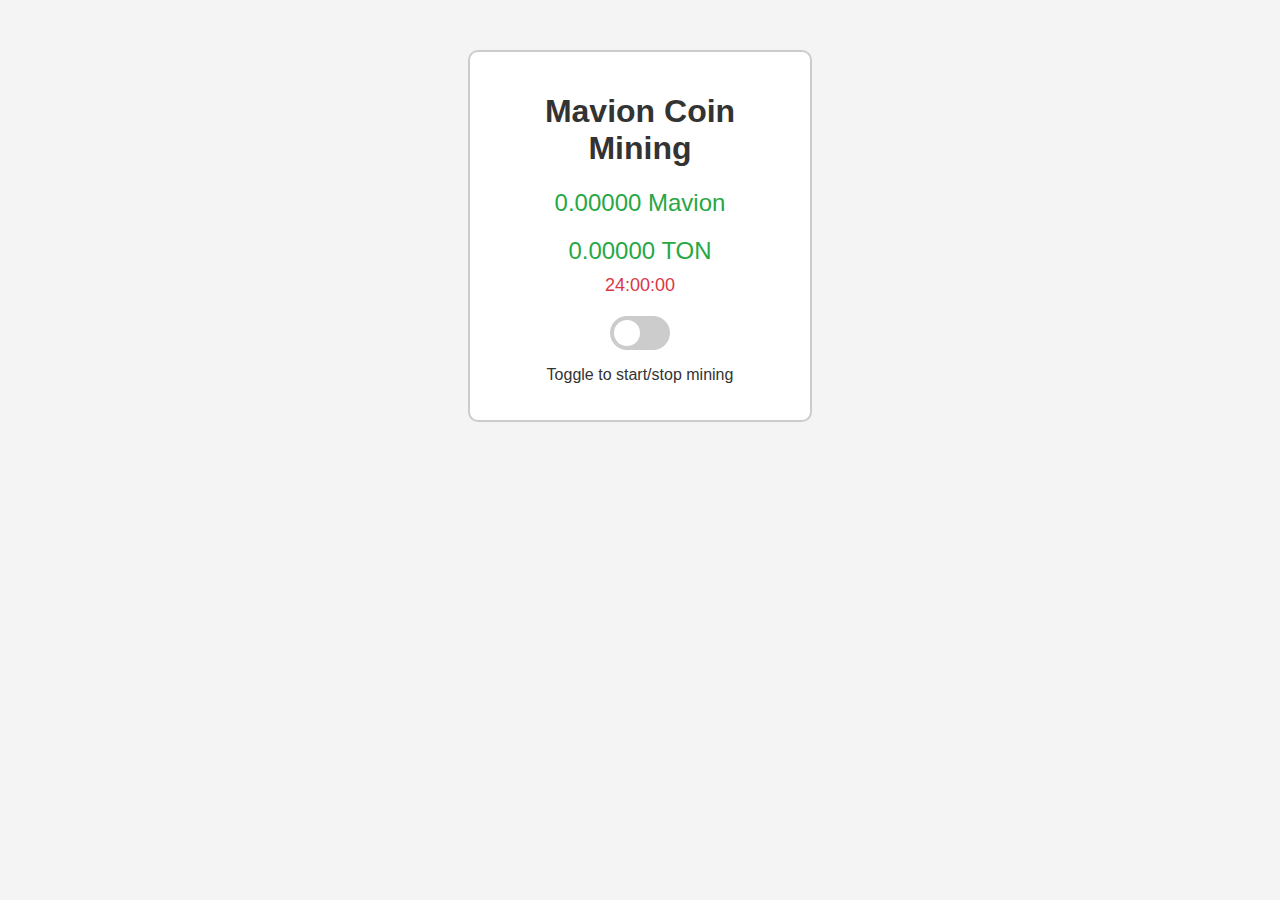
==== Untitled-1.html @ 6da82c08 "Add files via upload" ====
<!DOCTYPE html>
<html lang="en">
<head>
    <meta charset="UTF-8">
    <meta name="viewport" content="width=device-width, initial-scale=1.0">
    <title>Mavion Coin Mining</title>
    <style>
        body {
            font-family: Arial, sans-serif;
            text-align: center;
            margin-top: 50px;
            background-color: #f4f4f4;
            color: #333;
        }
        .container {
            border: 2px solid #ccc;
            padding: 20px;
            width: 300px;
            margin: 0 auto;
            background: #fff;
            border-radius: 10px;
        }
        .coin-amount, .ton-balance {
            font-size: 24px;
            margin-top: 20px;
            color: #28a745;
        }
        .countdown {
            font-size: 18px;
            margin-top: 10px;
            color: #dc3545;
        }
        .toggle-container {
            margin-top: 20px;
        }
        .toggle-switch {
            position: relative;
            display: inline-block;
            width: 60px;
            height: 34px;
        }
        .toggle-switch input {
            opacity: 0;
            width: 0;
            height: 0;
        }
        .slider {
            position: absolute;
            cursor: pointer;
            top: 0;
            left: 0;
            right: 0;
            bottom: 0;
            background-color: #ccc;
            transition: .4s;
            border-radius: 34px;
        }
        .slider:before {
            position: absolute;
            content: "";
            height: 26px;
            width: 26px;
            border-radius: 50%;
            left: 4px;
            bottom: 4px;
            background-color: white;
            transition: .4s;
        }
        input:checked + .slider {
            background-color: #28a745;
        }
        input:checked + .slider:before {
            transform: translateX(26px);
        }
        .slider.round {
            border-radius: 34px;
        }
        .slider.round:before {
            border-radius: 50%;
        }
    </style>
</head>
<body>
    <div class="container">
        <h1>Mavion Coin Mining</h1>
        <div class="coin-amount">0 Mavion</div>
        <div class="ton-balance">0 TON</div>
        <div class="countdown">24:00:00</div>
        <div class="toggle-container">
            <label class="toggle-switch">
                <input type="checkbox" id="miningToggle">
                <span class="slider round"></span>
            </label>
            <p>Toggle to start/stop mining</p>
        </div>
    </div>

    <script>
        const miningRate = 0.00001; // Mavion Coin per minute
        const mavionToTonRate = 0.0001; // Conversion rate: 1 Mavion = 0.0001 TON
        const miningDuration = 24 * 60 * 60; // 24 hours in seconds

        // Load stored values from localStorage or set initial values
        let minedCoins = parseFloat(localStorage.getItem('minedCoins')) || 0;
        let remainingTime = parseInt(localStorage.getItem('remainingTime')) || miningDuration;
        let miningActive = localStorage.getItem('miningActive') === 'true' || false;

        const coinAmountElement = document.querySelector('.coin-amount');
        const tonBalanceElement = document.querySelector('.ton-balance');
        const countdownElement = document.querySelector('.countdown');
        const miningToggle = document.getElementById('miningToggle');

        // Update the UI with stored values
        coinAmountElement.textContent = `${minedCoins.toFixed(5)} Mavion`;
        updateTonBalance();
        miningToggle.checked = miningActive;

        function updateCountdown() {
            if (remainingTime > 0) {
                remainingTime -= 1;

                // Update the countdown timer
                const hours = Math.floor(remainingTime / 3600);
                const minutes = Math.floor((remainingTime % 3600) / 60);
                const seconds = remainingTime % 60;
                countdownElement.textContent = 
                    `${hours.toString().padStart(2, '0')}:${minutes.toString().padStart(2, '0')}:${seconds.toString().padStart(2, '0')}`;

                // Save the remaining time to localStorage
                localStorage.setItem('remainingTime', remainingTime);
            } else {
                miningActive = false;
                localStorage.setItem('miningActive', miningActive);
                miningToggle.checked = false; // Turn off the toggle
                alert('Mining completed! Turn the toggle on to start mining again.');
            }
        }

        function updateMining() {
            if (miningActive && remainingTime > 0) {
                // Increment the mined coins by the rate per minute
                minedCoins += miningRate;
                coinAmountElement.textContent = `${minedCoins.toFixed(5)} Mavion`;

                // Update the TON balance based on the Mavion balance
                updateTonBalance();

                // Save the mined coins to localStorage
                localStorage.setItem('minedCoins', minedCoins);
            }
        }

        function updateTonBalance() {
            const tonBalance = minedCoins * mavionToTonRate;
            tonBalanceElement.textContent = `${tonBalance.toFixed(5)} TON`;
        }

        function startMining() {
            if (miningToggle.checked && remainingTime > 0) {
                miningActive = true;
            } else {
                miningActive = false;
            }
            // Save the mining status to localStorage
            localStorage.setItem('miningActive', miningActive);
        }

        // Start the countdown timer, updating every second
        const countdownInterval = setInterval(() => {
            updateCountdown();
        }, 1000); // Update every 1000 milliseconds (1 second)

        // Start the mining process, updating every minute
        const miningInterval = setInterval(() => {
            updateMining();
        }, 60000); // Update every 60,000 milliseconds (1 minute)

        // Add event listener to the toggle switch
        miningToggle.addEventListener('change', () => {
            startMining();
        });
    </script>
</body>
</html>
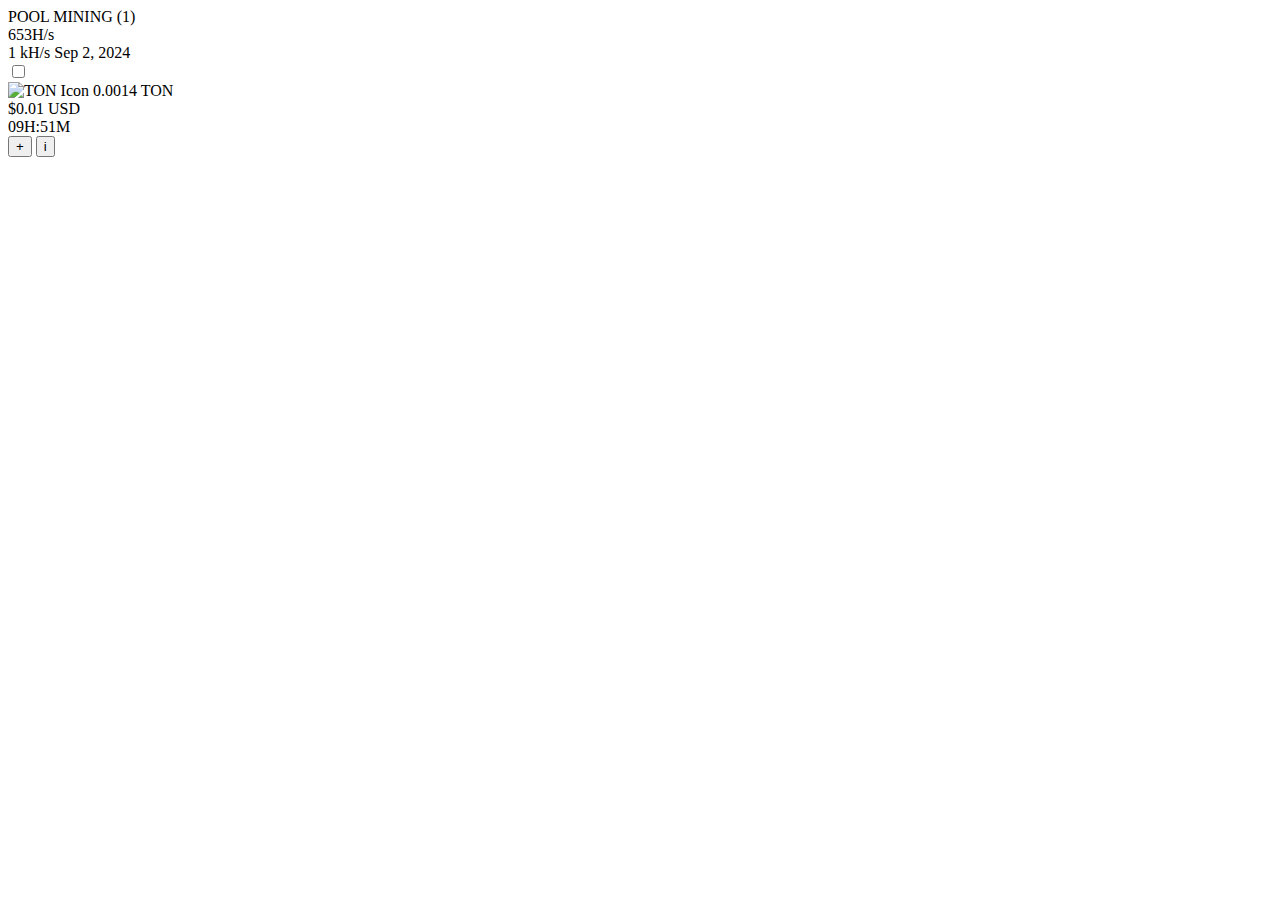
==== commit d578cbeb: "Add files via upload" ====
--- a/Untitled-1.html
+++ b/Untitled-1.html
@@ -3,182 +3,108 @@
 <head>
     <meta charset="UTF-8">
     <meta name="viewport" content="width=device-width, initial-scale=1.0">
-    <title>Mavion Coin Mining</title>
+    <title>Persistent Mining Dashboard</title>
     <style>
-        body {
-            font-family: Arial, sans-serif;
-            text-align: center;
-            margin-top: 50px;
-            background-color: #f4f4f4;
-            color: #333;
-        }
-        .container {
-            border: 2px solid #ccc;
-            padding: 20px;
-            width: 300px;
-            margin: 0 auto;
-            background: #fff;
-            border-radius: 10px;
-        }
-        .coin-amount, .ton-balance {
-            font-size: 24px;
-            margin-top: 20px;
-            color: #28a745;
-        }
-        .countdown {
-            font-size: 18px;
-            margin-top: 10px;
-            color: #dc3545;
-        }
-        .toggle-container {
-            margin-top: 20px;
-        }
-        .toggle-switch {
-            position: relative;
-            display: inline-block;
-            width: 60px;
-            height: 34px;
-        }
-        .toggle-switch input {
-            opacity: 0;
-            width: 0;
-            height: 0;
-        }
-        .slider {
-            position: absolute;
-            cursor: pointer;
-            top: 0;
-            left: 0;
-            right: 0;
-            bottom: 0;
-            background-color: #ccc;
-            transition: .4s;
-            border-radius: 34px;
-        }
-        .slider:before {
-            position: absolute;
-            content: "";
-            height: 26px;
-            width: 26px;
-            border-radius: 50%;
-            left: 4px;
-            bottom: 4px;
-            background-color: white;
-            transition: .4s;
-        }
-        input:checked + .slider {
-            background-color: #28a745;
-        }
-        input:checked + .slider:before {
-            transform: translateX(26px);
-        }
-        .slider.round {
-            border-radius: 34px;
-        }
-        .slider.round:before {
-            border-radius: 50%;
-        }
+        /* (Same CSS as before) */
     </style>
 </head>
 <body>
-    <div class="container">
-        <h1>Mavion Coin Mining</h1>
-        <div class="coin-amount">0 Mavion</div>
-        <div class="ton-balance">0 TON</div>
-        <div class="countdown">24:00:00</div>
-        <div class="toggle-container">
-            <label class="toggle-switch">
-                <input type="checkbox" id="miningToggle">
-                <span class="slider round"></span>
+    <div class="dashboard">
+        <div class="section">
+            <div class="section-title">POOL MINING (1)</div>
+            <div class="hashrate">
+                <span>653</span><span>H/s</span>
+            </div>
+            <div class="progress-bar">
+                <div class="progress-bar-inner"></div>
+            </div>
+            <div class="power">
+                <span>1 kH/s</span>
+                <span>Sep 2, 2024</span>
+            </div>
+        </div>
+        <div class="section">
+            <label class="switch">
+                <input type="checkbox" id="miningSwitch">
+                <span class="slider"></span>
             </label>
-            <p>Toggle to start/stop mining</p>
+        </div>
+        <div class="section">
+            <div class="ton-info">
+                <div>
+                    <img src="ton_icon.png" alt="TON Icon">
+                    <span>0.0014 TON</span>
+                </div>
+                <div>
+                    <span>$0.01 USD</span>
+                </div>
+            </div>
+        </div>
+        <div class="section">
+            <div class="time-info">
+                <span id="timeDisplay">09H:51M</span>
+            </div>
+            <div class="actions">
+                <button>+</button>
+                <button>i</button>
+            </div>
         </div>
     </div>
 
     <script>
-        const miningRate = 0.00001; // Mavion Coin per minute
-        const mavionToTonRate = 0.0001; // Conversion rate: 1 Mavion = 0.0001 TON
-        const miningDuration = 24 * 60 * 60; // 24 hours in seconds
+        let countdownInterval;
 
-        // Load stored values from localStorage or set initial values
-        let minedCoins = parseFloat(localStorage.getItem('minedCoins')) || 0;
-        let remainingTime = parseInt(localStorage.getItem('remainingTime')) || miningDuration;
-        let miningActive = localStorage.getItem('miningActive') === 'true' || false;
+        function startCountdown(hours, minutes, persist = true) {
+            const endTime = new Date().getTime() + (hours * 60 * 60 * 1000) + (minutes * 60 * 1000);
 
-        const coinAmountElement = document.querySelector('.coin-amount');
-        const tonBalanceElement = document.querySelector('.ton-balance');
-        const countdownElement = document.querySelector('.countdown');
-        const miningToggle = document.getElementById('miningToggle');
+            if (persist) {
+                localStorage.setItem("miningEndTime", endTime);
+            }
 
-        // Update the UI with stored values
-        coinAmountElement.textContent = `${minedCoins.toFixed(5)} Mavion`;
-        updateTonBalance();
-        miningToggle.checked = miningActive;
+            countdownInterval = setInterval(function() {
+                const now = new Date().getTime();
+                const distance = endTime - now;
 
-        function updateCountdown() {
+                const hours = Math.floor((distance % (1000 * 60 * 60 * 24)) / (1000 * 60 * 60));
+                const minutes = Math.floor((distance % (1000 * 60 * 60)) / (1000 * 60));
+
+                document.getElementById("timeDisplay").textContent = `${hours}H:${minutes}M`;
+
+                if (distance < 0) {
+                    clearInterval(countdownInterval);
+                    document.getElementById("timeDisplay").textContent = "00H:00M";
+                    localStorage.removeItem("miningEndTime");
+                }
+            }, 1000);
+        }
+
+        function stopCountdown() {
+            clearInterval(countdownInterval);
+            localStorage.removeItem("miningEndTime");
+            document.getElementById("timeDisplay").textContent = "09H:51M"; // Reset to initial time
+        }
+
+        document.getElementById("miningSwitch").addEventListener("change", function() {
+            if (this.checked) {
+                startCountdown(9, 51);
+            } else {
+                stopCountdown();
+            }
+        });
+
+        // Check if mining is already in progress
+        const miningEndTime = localStorage.getItem("miningEndTime");
+        if (miningEndTime) {
+            const remainingTime = miningEndTime - new Date().getTime();
             if (remainingTime > 0) {
-                remainingTime -= 1;
-
-                // Update the countdown timer
-                const hours = Math.floor(remainingTime / 3600);
-                const minutes = Math.floor((remainingTime % 3600) / 60);
-                const seconds = remainingTime % 60;
-                countdownElement.textContent = 
-                    `${hours.toString().padStart(2, '0')}:${minutes.toString().padStart(2, '0')}:${seconds.toString().padStart(2, '0')}`;
-
-                // Save the remaining time to localStorage
-                localStorage.setItem('remainingTime', remainingTime);
+                const hours = Math.floor((remainingTime % (1000 * 60 * 60 * 24)) / (1000 * 60 * 60));
+                const minutes = Math.floor((remainingTime % (1000 * 60 * 60)) / (1000 * 60));
+                startCountdown(hours, minutes, false);
+                document.getElementById("miningSwitch").checked = true;
             } else {
-                miningActive = false;
-                localStorage.setItem('miningActive', miningActive);
-                miningToggle.checked = false; // Turn off the toggle
-                alert('Mining completed! Turn the toggle on to start mining again.');
+                localStorage.removeItem("miningEndTime");
             }
         }
-
-        function updateMining() {
-            if (miningActive && remainingTime > 0) {
-                // Increment the mined coins by the rate per minute
-                minedCoins += miningRate;
-                coinAmountElement.textContent = `${minedCoins.toFixed(5)} Mavion`;
-
-                // Update the TON balance based on the Mavion balance
-                updateTonBalance();
-
-                // Save the mined coins to localStorage
-                localStorage.setItem('minedCoins', minedCoins);
-            }
-        }
-
-        function updateTonBalance() {
-            const tonBalance = minedCoins * mavionToTonRate;
-            tonBalanceElement.textContent = `${tonBalance.toFixed(5)} TON`;
-        }
-
-        function startMining() {
-            if (miningToggle.checked && remainingTime > 0) {
-                miningActive = true;
-            } else {
-                miningActive = false;
-            }
-            // Save the mining status to localStorage
-            localStorage.setItem('miningActive', miningActive);
-        }
-
-        // Start the countdown timer, updating every second
-        const countdownInterval = setInterval(() => {
-            updateCountdown();
-        }, 1000); // Update every 1000 milliseconds (1 second)
-
-        // Start the mining process, updating every minute
-        const miningInterval = setInterval(() => {
-            updateMining();
-        }, 60000); // Update every 60,000 milliseconds (1 minute)
-
-        // Add event listener to the toggle switch
-        miningToggle.addEventListener('change', () => {
-            startMining();
-        });
     </script>
 </body>
 </html>
